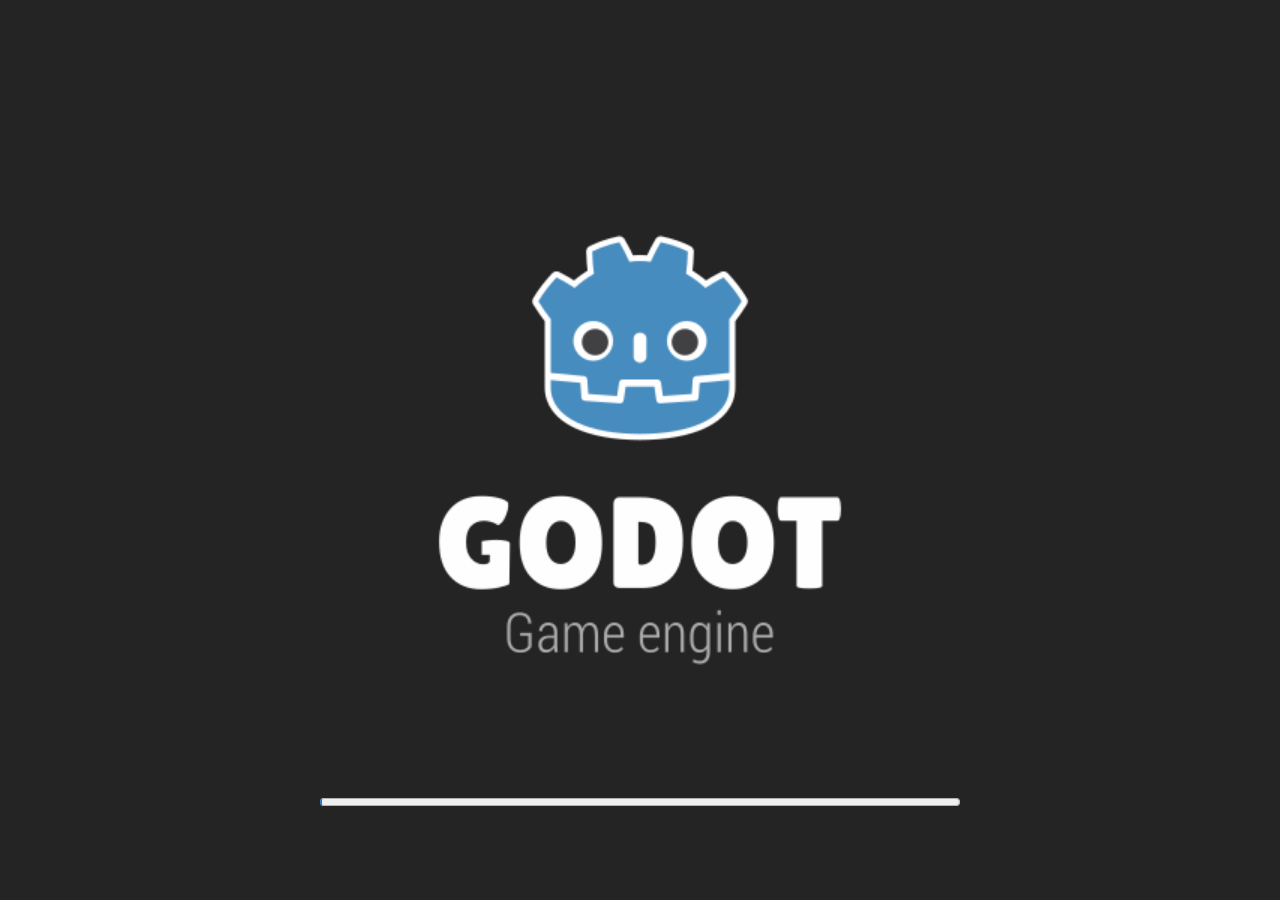
==== creature-godot/web/index.html @ 2a68b7be "Fix Godot onboarding, admin logs, and house rendering. Keep no-profile sessions on onboarding, surfa" ====
<!DOCTYPE html>
<html lang="en">
	<head>
		<meta charset="utf-8">
		<meta name="viewport" content="width=device-width, height=device-height, initial-scale=1.0, maximum-scale=1.0, user-scalable=no, viewport-fit=cover">
		<meta name="theme-color" content="#0a1628">
		<meta name="mobile-web-app-capable" content="yes">
		<meta name="apple-mobile-web-app-capable" content="yes">
		<meta name="apple-mobile-web-app-status-bar-style" content="black-translucent">
		<meta name="apple-mobile-web-app-title" content="Creature">
		<link rel="manifest" href="manifest.webmanifest">
		<title>Creature RTS</title>
		<style>
html, body, #canvas {
	margin: 0;
	padding: 0;
	border: 0;
}

body {
	color: white;
	background-color: black;
	overflow: hidden;
	touch-action: none;
	height: 100%;
	height: 100dvh;
}

html {
	height: 100%;
	height: 100dvh;
}

#canvas {
	display: block;
}

#canvas:focus {
	outline: none;
}

#status, #status-splash, #status-progress {
	position: absolute;
	left: 0;
	right: 0;
}

#status, #status-splash {
	top: 0;
	bottom: 0;
}

#status {
	background-color: #242424;
	display: flex;
	flex-direction: column;
	justify-content: center;
	align-items: center;
	visibility: hidden;
}

#status-splash {
	max-height: 100%;
	max-width: 100%;
	margin: auto;
}

#status-splash.show-image--false {
	display: none;
}

#status-splash.fullsize--true {
	height: 100%;
	width: 100%;
	object-fit: contain;
}

#status-splash.use-filter--false {
	image-rendering: pixelated;
}

#status-progress, #status-notice {
	display: none;
}

#status-progress {
	bottom: 10%;
	width: 50%;
	margin: 0 auto;
}

#status-notice {
	background-color: #5b3943;
	border-radius: 0.5rem;
	border: 1px solid #9b3943;
	color: #e0e0e0;
	font-family: 'Noto Sans', 'Droid Sans', Arial, sans-serif;
	line-height: 1.3;
	margin: 0 2rem;
	overflow: hidden;
	padding: 1rem;
	text-align: center;
	z-index: 1;
}

#fs-prompt {
	position: fixed;
	left: 0;
	right: 0;
	bottom: 0;
	z-index: 100000;
	display: none;
	flex-direction: column;
	align-items: center;
	justify-content: center;
	gap: 0.5rem;
	padding: 0.75rem 1rem;
	padding-bottom: max(0.75rem, env(safe-area-inset-bottom));
	background: rgba(10, 22, 40, 0.92);
	text-align: center;
	font-family: system-ui, sans-serif;
}

#fs-prompt.visible {
	display: flex;
}

#fs-btn {
	font-size: 1rem;
	padding: 0.75rem 1.4rem;
	border: 2px solid #00e5ff;
	background: #0a1628;
	color: #00e5ff;
	border-radius: 4px;
	cursor: pointer;
	touch-action: manipulation;
	-webkit-tap-highlight-color: transparent;
}

#fs-hint {
	max-width: 20rem;
	font-size: 0.85rem;
	line-height: 1.5;
	color: #b0bec5;
	margin: 0;
}

#pwa-hint {
	font-size: 0.75rem;
	color: #78909c;
	max-width: 22rem;
}
		</style>
		<script>
window.CreatureNet = (function () {
	const SESSION_KEY = 'creature_supabase_session';

	function getSessionJson() {
		try {
			return localStorage.getItem(SESSION_KEY) || '';
		} catch (e) {
			return '';
		}
	}

	function saveSessionJson(json) {
		try {
			localStorage.setItem(SESSION_KEY, json);
		} catch (e) {
			console.warn('CreatureNet session save failed', e);
		}
	}

	function runRequest(method, url, headersJson, body, callback) {
		let headers = {};
		try {
			headers = JSON.parse(headersJson || '{}');
		} catch (e) {
			callback(JSON.stringify({ ok: false, status: 0, body: 'Bad headers JSON' }));
			return;
		}
		const opts = { method, headers };
		if (body && body.length > 0) {
			opts.body = body;
		}
		fetch(url, opts)
			.then(async (res) => {
				const text = await res.text();
				callback(JSON.stringify({ ok: res.ok, status: res.status, body: text }));
			})
			.catch((err) => {
				callback(JSON.stringify({ ok: false, status: 0, body: String(err) }));
			});
	}

	return { getSessionJson, saveSessionJson, runRequest };
})();
		</script>
		<link id="-gd-engine-icon" rel="icon" type="image/png" href="index.icon.png" />
<link rel="apple-touch-icon" href="index.apple-touch-icon.png"/>
<link rel="manifest" href="index.manifest.json">

	</head>
	<body>
		<canvas id="canvas">
			Your browser does not support the canvas tag.
		</canvas>

		<noscript>
			Your browser does not support JavaScript.
		</noscript>

		<div id="status">
			<img id="status-splash" class="show-image--true fullsize--true use-filter--true" src="index.png" alt="">
			<progress id="status-progress"></progress>
			<div id="status-notice"></div>
		</div>

		<div id="fs-prompt" aria-hidden="true">
			<button type="button" id="fs-btn">Tap to start</button>
			<p id="fs-hint">For true fullscreen on iPhone, use Share → Add to Home Screen.</p>
			<p id="pwa-hint">In browser, this banner dismisses on tap so you can play.</p>
		</div>

		<script src="index.js"></script>
		<script>
const GODOT_CONFIG = {"args":[],"canvasResizePolicy":2,"emscriptenPoolSize":8,"ensureCrossOriginIsolationHeaders":false,"executable":"index","experimentalVK":true,"fileSizes":{"index.pck":133040,"index.wasm":39509339},"focusCanvas":false,"gdextensionLibs":[],"godotPoolSize":4,"serviceWorker":"index.service.worker.js"};
const GODOT_THREADS_ENABLED = false;

function isDevServer() {
	const params = new URLSearchParams(location.search);
	if (params.get('dev') === '1') return true;
	if (params.get('dev') === '0') return false;
	const port = location.port;
	const host = location.hostname;
	if (port === '8443' || port === '8080') return true;
	if (host === 'localhost' || host === '127.0.0.1') return true;
	if (/^192\.168\.\d{1,3}\.\d{1,3}$/.test(host) && port === '8443') return true;
	return false;
}

async function prepareCachesForDev() {
	if (!isDevServer()) return;
	GODOT_CONFIG.serviceWorker = '';
	if (!('serviceWorker' in navigator)) return;
	const regs = await navigator.serviceWorker.getRegistrations();
	await Promise.all(regs.map((reg) => reg.unregister()));
	if (typeof caches !== 'undefined') {
		const keys = await caches.keys();
		await Promise.all(keys.map((key) => caches.delete(key)));
	}
}

(async function () {
	await prepareCachesForDev();
	const engine = new Engine(GODOT_CONFIG);
	const statusOverlay = document.getElementById('status');
	const statusProgress = document.getElementById('status-progress');
	const statusNotice = document.getElementById('status-notice');

	let initializing = true;
	let statusMode = '';

	function setStatusMode(mode) {
		if (statusMode === mode || !initializing) {
			return;
		}
		if (mode === 'hidden') {
			statusOverlay.remove();
			initializing = false;
			return;
		}
		statusOverlay.style.visibility = 'visible';
		statusProgress.style.display = mode === 'progress' ? 'block' : 'none';
		statusNotice.style.display = mode === 'notice' ? 'block' : 'none';
		statusMode = mode;
	}

	function setStatusNotice(text) {
		while (statusNotice.lastChild) {
			statusNotice.removeChild(statusNotice.lastChild);
		}
		const lines = text.split('\n');
		lines.forEach((line) => {
			statusNotice.appendChild(document.createTextNode(line));
			statusNotice.appendChild(document.createElement('br'));
		});
	}

	function displayFailureNotice(err) {
		console.error(err);
		if (err instanceof Error) {
			setStatusNotice(err.message);
		} else if (typeof err === 'string') {
			setStatusNotice(err);
		} else {
			setStatusNotice('An unknown error occurred.');
		}
		setStatusMode('notice');
		initializing = false;
	}

	const missing = Engine.getMissingFeatures({
		threads: GODOT_THREADS_ENABLED,
	});

	if (missing.length !== 0) {
		if (GODOT_CONFIG['serviceWorker'] && GODOT_CONFIG['ensureCrossOriginIsolationHeaders'] && 'serviceWorker' in navigator) {
			let serviceWorkerRegistrationPromise;
			try {
				serviceWorkerRegistrationPromise = navigator.serviceWorker.getRegistration();
			} catch (err) {
				serviceWorkerRegistrationPromise = Promise.reject(new Error('Service worker registration failed.'));
			}
			Promise.race([
				serviceWorkerRegistrationPromise.then((registration) => {
					if (registration != null) {
						return Promise.reject(new Error('Service worker already exists.'));
					}
					return registration;
				}).then(() => engine.installServiceWorker()),
				new Promise((resolve) => {
					setTimeout(() => resolve(), 2000);
				}),
			]).then(() => {
				window.location.reload();
			}).catch((err) => {
				console.error('Error while registering service worker:', err);
			});
		} else {
			const missingMsg = 'Error\nThe following features required to run Godot projects on the Web are missing:\n';
			displayFailureNotice(missingMsg + missing.join('\n'));
		}
	} else {
		setStatusMode('progress');
		engine.startGame({
			'onProgress': function (current, total) {
				if (current > 0 && total > 0) {
					statusProgress.value = current;
					statusProgress.max = total;
				} else {
					statusProgress.removeAttribute('value');
					statusProgress.removeAttribute('max');
				}
			},
		}).then(() => {
			setStatusMode('hidden');
			setupMobileFullscreen();
		}, displayFailureNotice);
	}
})();

(function setupMobileFullscreen() {
	const prompt = document.getElementById('fs-prompt');
	const btn = document.getElementById('fs-btn');
	const canvas = document.getElementById('canvas');
	let userActivated = false;
	let dismissed = false;

	const isStandalone = window.matchMedia('(display-mode: fullscreen)').matches
		|| window.matchMedia('(display-mode: standalone)').matches
		|| window.navigator.standalone === true;

	const isMobile = window.matchMedia('(pointer: coarse)').matches
		|| window.matchMedia('(max-width: 900px)').matches;

	function isFullscreen() {
		return !!(document.fullscreenElement || document.webkitFullscreenElement);
	}

	function focusCanvas() {
		try {
			canvas.setAttribute('tabindex', '0');
			canvas.focus({ preventScroll: true });
		} catch (_e) {}
	}

	function dismissPrompt() {
		dismissed = true;
		prompt.classList.remove('visible');
		prompt.setAttribute('aria-hidden', 'true');
		focusCanvas();
	}

	async function enterFullscreen() {
		userActivated = true;
		dismissPrompt();

		const targets = [canvas, document.documentElement];
		for (const target of targets) {
			try {
				if (isFullscreen()) {
					break;
				}
				if (target.requestFullscreen) {
					await target.requestFullscreen({ navigationUI: 'hide' });
					break;
				}
				if (target.webkitRequestFullscreen) {
					target.webkitRequestFullscreen();
					break;
				}
			} catch (err) {
				console.warn('Fullscreen request failed:', err);
			}
		}
	}

	function maybeShowPrompt() {
		if (dismissed || !isMobile || isStandalone || isFullscreen()) {
			prompt.classList.remove('visible');
			return;
		}
		prompt.classList.add('visible');
		prompt.setAttribute('aria-hidden', 'false');
	}

	function onStartTap(e) {
		e.preventDefault();
		e.stopPropagation();
		enterFullscreen();
	}

	btn.addEventListener('click', onStartTap);
	btn.addEventListener('touchend', onStartTap, { passive: false });

	document.addEventListener('fullscreenchange', () => {
		if (isFullscreen()) {
			dismissPrompt();
		} else if (isMobile && !isStandalone && !dismissed) {
			prompt.classList.add('visible');
			prompt.setAttribute('aria-hidden', 'false');
		}
	});

	if (isStandalone) {
		dismissPrompt();
	} else {
		maybeShowPrompt();
	}

	canvas.addEventListener('touchstart', () => {
		try {
			canvas.setAttribute('tabindex', '0');
			canvas.focus({ preventScroll: true });
		} catch (_e) {}
	}, { passive: true });
})();
		</script>
	</body>
</html>
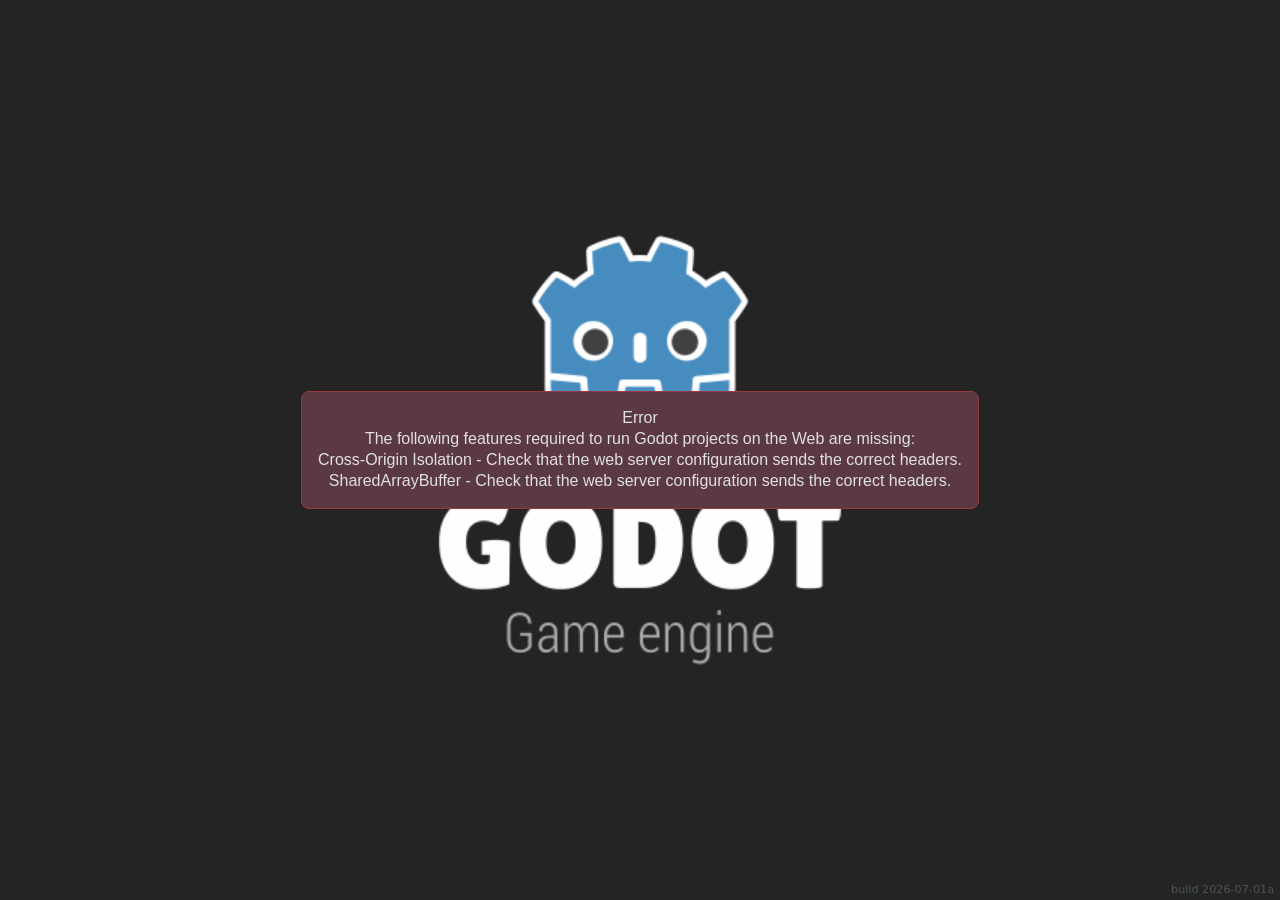
==== commit ddccd719: "Fix engine-virtual world-entry collision, propagate creature color, and add PWA cache-busting. Renam" ====
--- a/creature-godot/web/index.html
+++ b/creature-godot/web/index.html
@@ -150,6 +150,19 @@
 	color: #78909c;
 	max-width: 22rem;
 }
+
+#build-stamp {
+	position: fixed;
+	right: 6px;
+	bottom: 4px;
+	z-index: 100001;
+	font-family: system-ui, sans-serif;
+	font-size: 0.7rem;
+	color: #78909c;
+	opacity: 0.45;
+	pointer-events: none;
+	user-select: none;
+}
 		</style>
 		<script>
 window.CreatureNet = (function () {
@@ -168,6 +181,14 @@
 			localStorage.setItem(SESSION_KEY, json);
 		} catch (e) {
 			console.warn('CreatureNet session save failed', e);
+		}
+	}
+
+	function clearSessionJson() {
+		try {
+			localStorage.removeItem(SESSION_KEY);
+		} catch (e) {
+			console.warn('CreatureNet session clear failed', e);
 		}
 	}
 
@@ -193,7 +214,7 @@
 			});
 	}
 
-	return { getSessionJson, saveSessionJson, runRequest };
+	return { getSessionJson, saveSessionJson, clearSessionJson, runRequest };
 })();
 		</script>
 		<link id="-gd-engine-icon" rel="icon" type="image/png" href="index.icon.png" />
@@ -222,10 +243,13 @@
 			<p id="pwa-hint">In browser, this banner dismisses on tap so you can play.</p>
 		</div>
 
+		<!-- Build stamp: keep the string in sync with GameConfig.BUILD_ID. -->
+		<div id="build-stamp">build 2026-07-01a</div>
+
 		<script src="index.js"></script>
 		<script>
-const GODOT_CONFIG = {"args":[],"canvasResizePolicy":2,"emscriptenPoolSize":8,"ensureCrossOriginIsolationHeaders":false,"executable":"index","experimentalVK":true,"fileSizes":{"index.pck":133040,"index.wasm":39509339},"focusCanvas":false,"gdextensionLibs":[],"godotPoolSize":4,"serviceWorker":"index.service.worker.js"};
-const GODOT_THREADS_ENABLED = false;
+const GODOT_CONFIG = {"args":[],"canvasResizePolicy":2,"emscriptenPoolSize":8,"ensureCrossOriginIsolationHeaders":false,"executable":"index","experimentalVK":true,"fileSizes":{"index.pck":135872,"index.wasm":38814086},"focusCanvas":false,"gdextensionLibs":[],"godotPoolSize":4,"serviceWorker":"index.service.worker.js"};
+const GODOT_THREADS_ENABLED = true;
 
 function isDevServer() {
 	const params = new URLSearchParams(location.search);
@@ -345,10 +369,61 @@
 			},
 		}).then(() => {
 			setStatusMode('hidden');
+			setupServiceWorkerAutoUpdate();
 			setupMobileFullscreen();
 		}, displayFailureNotice);
 	}
 })();
+
+// Durable cache-busting: when a newer build's service worker installs, tell it to
+// take over immediately (skipWaiting + claim + reload clients) so users never get
+// silently stuck on a stale PWA build. Never runs on the dev-server path, which
+// deliberately unregisters service workers (see prepareCachesForDev).
+let _swAutoReloaded = false;
+function setupServiceWorkerAutoUpdate() {
+	if (isDevServer()) {
+		return;
+	}
+	if (!('serviceWorker' in navigator)) {
+		return;
+	}
+
+	// Reload exactly once when a new worker takes control of this page.
+	navigator.serviceWorker.addEventListener('controllerchange', () => {
+		if (_swAutoReloaded) {
+			return;
+		}
+		_swAutoReloaded = true;
+		window.location.reload();
+	});
+
+	navigator.serviceWorker.getRegistration().then((registration) => {
+		if (registration == null) {
+			return;
+		}
+		// A newer worker may already be waiting from a previous visit.
+		if (registration.waiting && navigator.serviceWorker.controller) {
+			registration.waiting.postMessage('update');
+		}
+		// Ask the browser to check the network for a fresh build.
+		registration.update().catch(() => {});
+		registration.addEventListener('updatefound', () => {
+			const installing = registration.installing;
+			if (installing == null) {
+				return;
+			}
+			installing.addEventListener('statechange', () => {
+				// Only when this is an update (a controller already exists),
+				// not the very first install, activate the new build now.
+				if (installing.state === 'installed' && navigator.serviceWorker.controller) {
+					installing.postMessage('update');
+				}
+			});
+		});
+	}).catch((err) => {
+		console.warn('Service worker auto-update check failed:', err);
+	});
+}
 
 (function setupMobileFullscreen() {
 	const prompt = document.getElementById('fs-prompt');
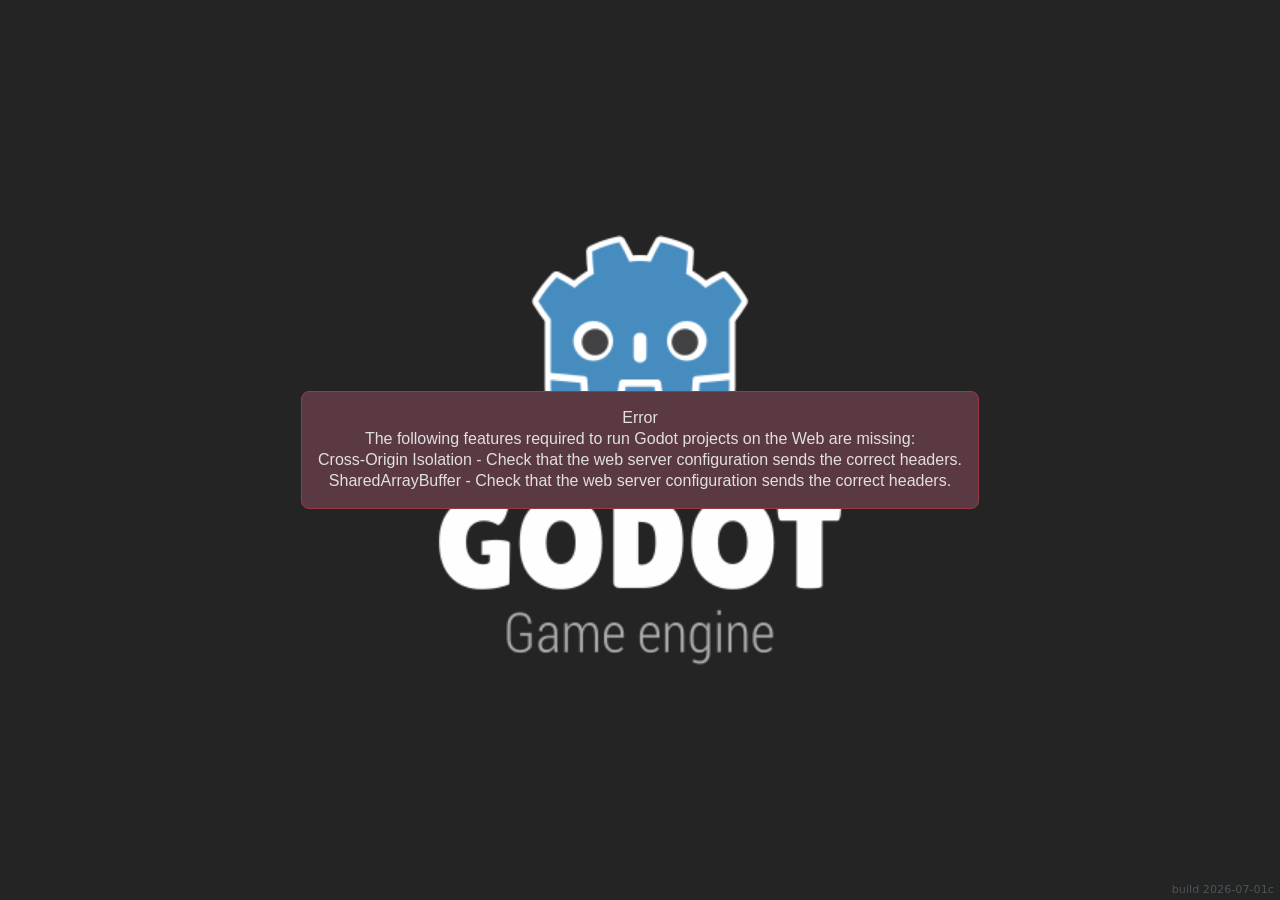
==== commit cdeec54d: "Add idle rest animations, redesign spawn screen, and enforce uppercase names. Give worms idle rest a" ====
--- a/creature-godot/web/index.html
+++ b/creature-godot/web/index.html
@@ -244,11 +244,11 @@
 		</div>
 
 		<!-- Build stamp: keep the string in sync with GameConfig.BUILD_ID. -->
-		<div id="build-stamp">build 2026-07-01a</div>
+		<div id="build-stamp">build 2026-07-01c</div>
 
 		<script src="index.js"></script>
 		<script>
-const GODOT_CONFIG = {"args":[],"canvasResizePolicy":2,"emscriptenPoolSize":8,"ensureCrossOriginIsolationHeaders":false,"executable":"index","experimentalVK":true,"fileSizes":{"index.pck":135872,"index.wasm":38814086},"focusCanvas":false,"gdextensionLibs":[],"godotPoolSize":4,"serviceWorker":"index.service.worker.js"};
+const GODOT_CONFIG = {"args":[],"canvasResizePolicy":2,"emscriptenPoolSize":8,"ensureCrossOriginIsolationHeaders":false,"executable":"index","experimentalVK":true,"fileSizes":{"index.pck":134512,"index.wasm":38814086},"focusCanvas":false,"gdextensionLibs":[],"godotPoolSize":4,"serviceWorker":"index.service.worker.js"};
 const GODOT_THREADS_ENABLED = true;
 
 function isDevServer() {
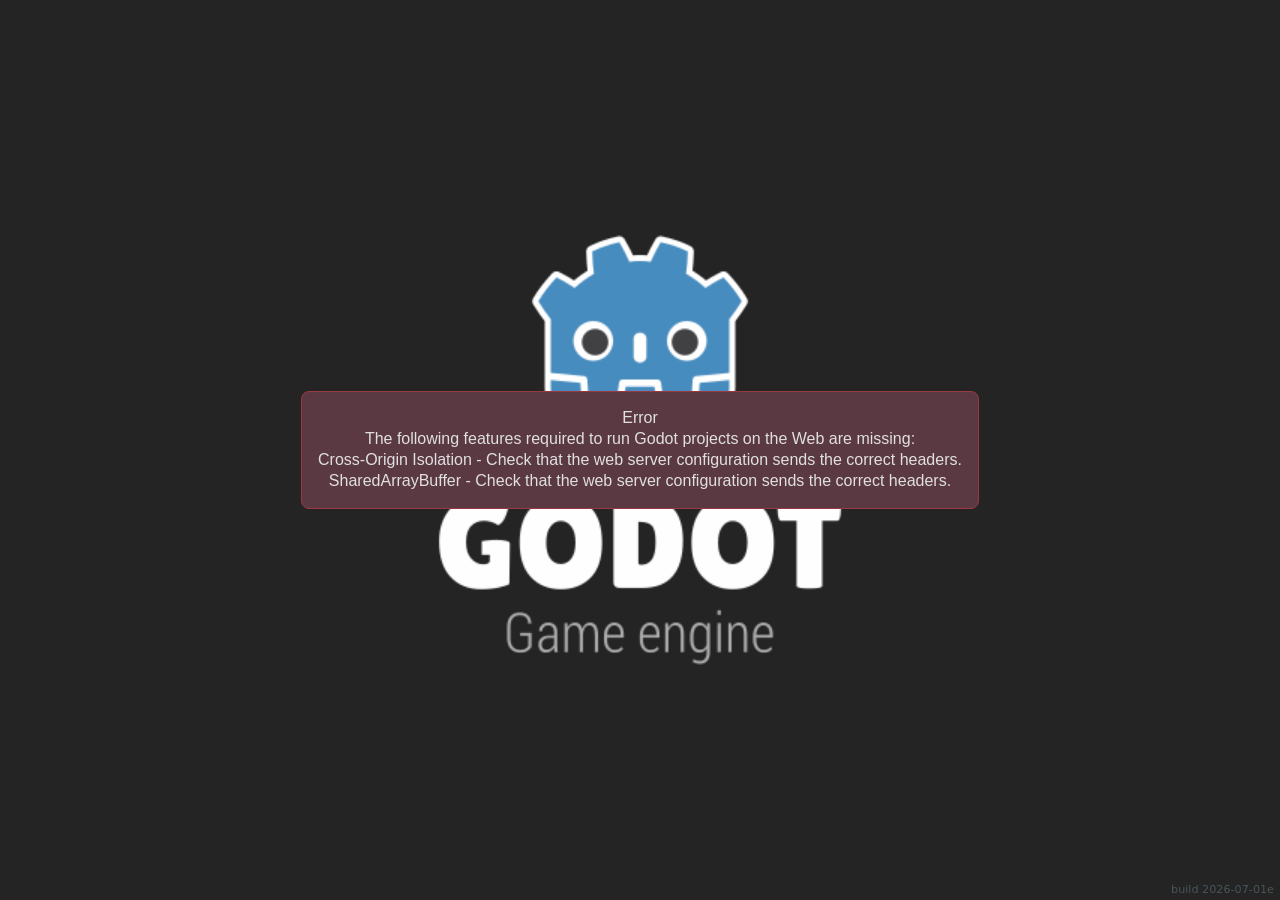
==== commit 86a298ab: "Add Slice 1 shapeshifting-prototype foundation with persistent world objects. Lay the first playable" ====
--- a/creature-godot/web/index.html
+++ b/creature-godot/web/index.html
@@ -244,11 +244,11 @@
 		</div>
 
 		<!-- Build stamp: keep the string in sync with GameConfig.BUILD_ID. -->
-		<div id="build-stamp">build 2026-07-01c</div>
+		<div id="build-stamp">build 2026-07-01e</div>
 
 		<script src="index.js"></script>
 		<script>
-const GODOT_CONFIG = {"args":[],"canvasResizePolicy":2,"emscriptenPoolSize":8,"ensureCrossOriginIsolationHeaders":false,"executable":"index","experimentalVK":true,"fileSizes":{"index.pck":134512,"index.wasm":38814086},"focusCanvas":false,"gdextensionLibs":[],"godotPoolSize":4,"serviceWorker":"index.service.worker.js"};
+const GODOT_CONFIG = {"args":[],"canvasResizePolicy":2,"emscriptenPoolSize":8,"ensureCrossOriginIsolationHeaders":false,"executable":"index","experimentalVK":true,"fileSizes":{"index.pck":163348,"index.wasm":38814086},"focusCanvas":false,"gdextensionLibs":[],"godotPoolSize":4,"serviceWorker":"index.service.worker.js"};
 const GODOT_THREADS_ENABLED = true;
 
 function isDevServer() {
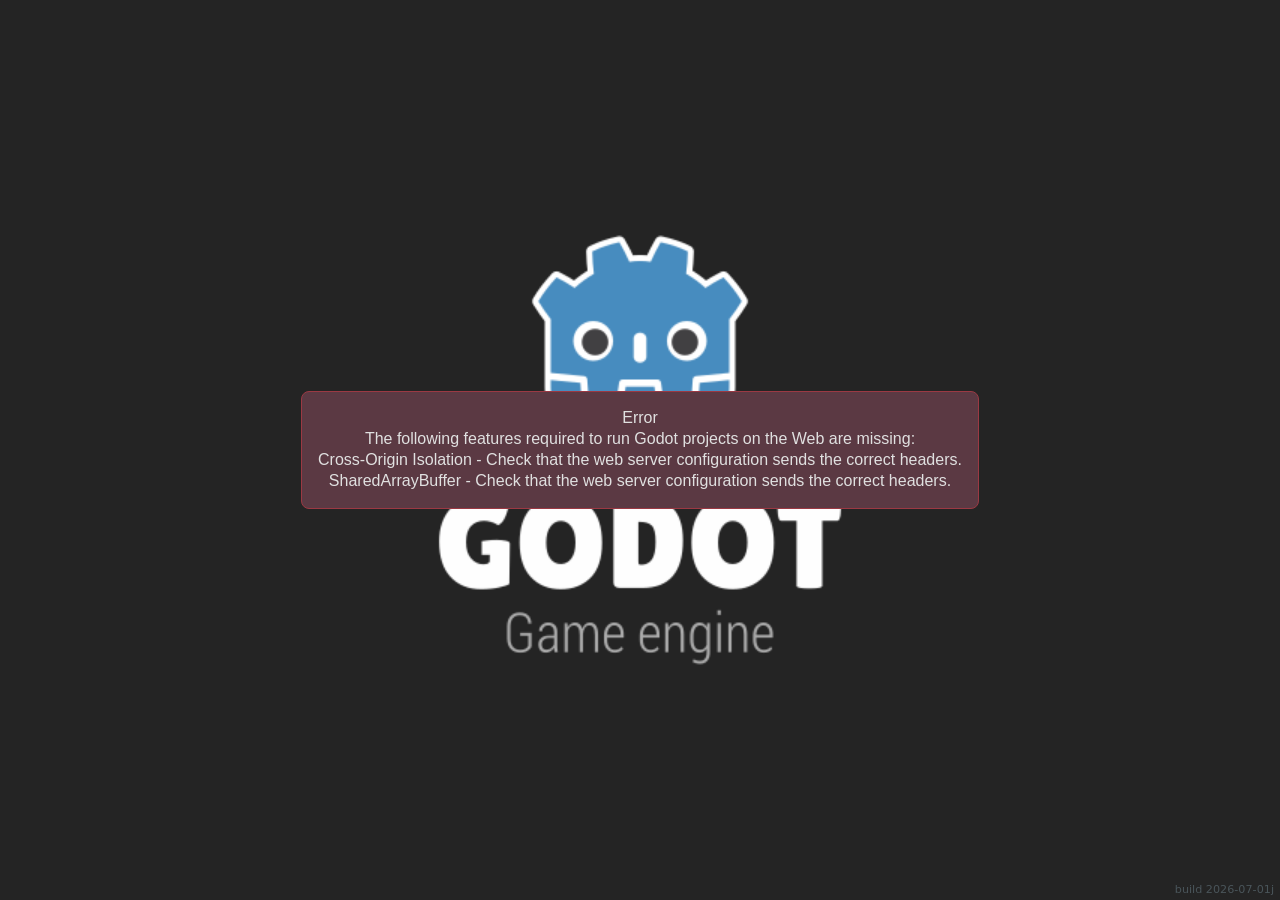
==== commit 0b37038c: "Add Slice 2 money system with playtest fixes and admin world tools." ====
--- a/creature-godot/web/index.html
+++ b/creature-godot/web/index.html
@@ -244,11 +244,11 @@
 		</div>
 
 		<!-- Build stamp: keep the string in sync with GameConfig.BUILD_ID. -->
-		<div id="build-stamp">build 2026-07-01e</div>
+		<div id="build-stamp">build 2026-07-01j</div>
 
 		<script src="index.js"></script>
 		<script>
-const GODOT_CONFIG = {"args":[],"canvasResizePolicy":2,"emscriptenPoolSize":8,"ensureCrossOriginIsolationHeaders":false,"executable":"index","experimentalVK":true,"fileSizes":{"index.pck":163348,"index.wasm":38814086},"focusCanvas":false,"gdextensionLibs":[],"godotPoolSize":4,"serviceWorker":"index.service.worker.js"};
+const GODOT_CONFIG = {"args":[],"canvasResizePolicy":2,"emscriptenPoolSize":8,"ensureCrossOriginIsolationHeaders":false,"executable":"index","experimentalVK":true,"fileSizes":{"index.pck":190468,"index.wasm":38814086},"focusCanvas":false,"gdextensionLibs":[],"godotPoolSize":4,"serviceWorker":"index.service.worker.js"};
 const GODOT_THREADS_ENABLED = true;
 
 function isDevServer() {
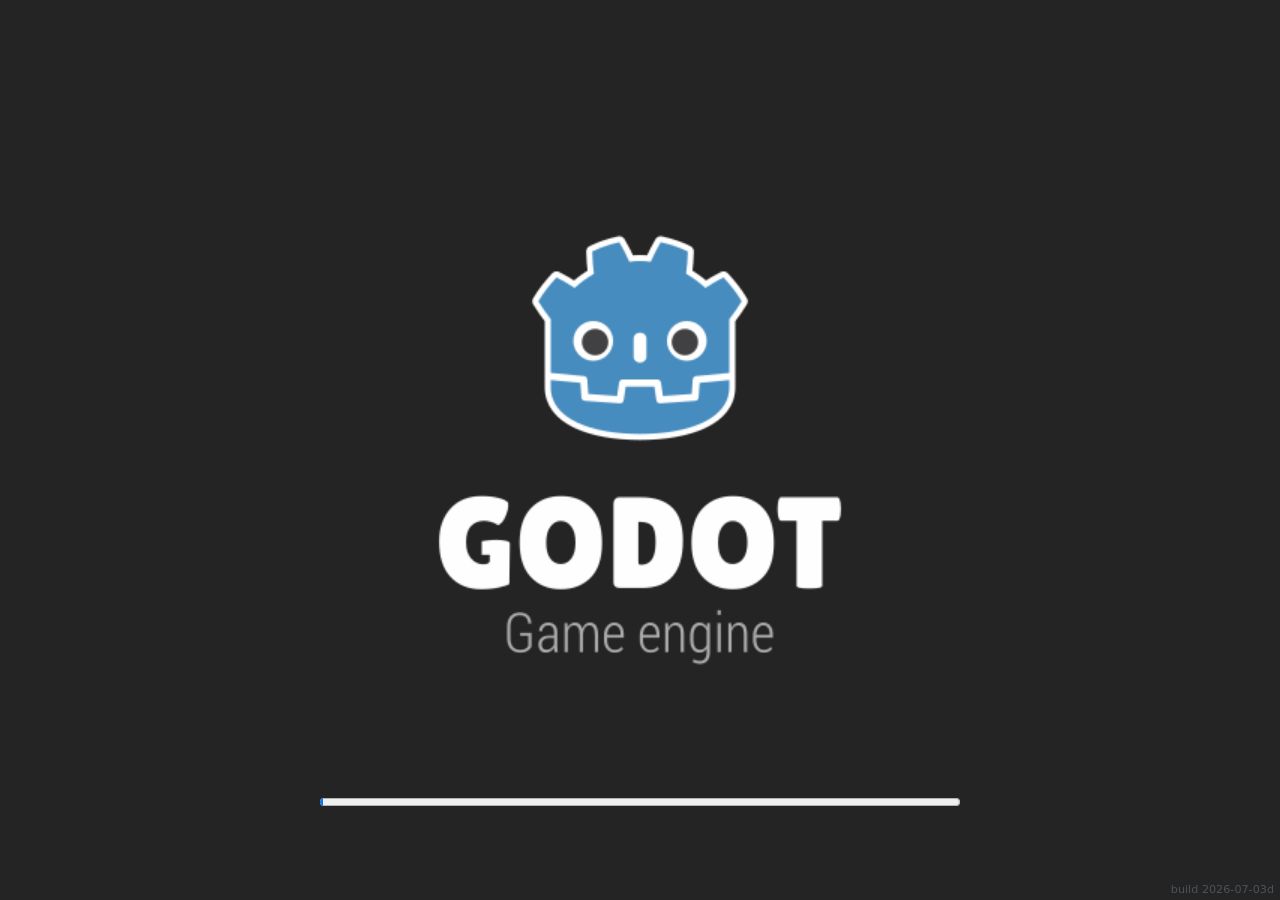
==== commit b2a2231f: "Finalize Memphis Zoo redo and polish pass (build 2026-07-05f). Complete the redesigned zoo gameplay " ====
--- a/creature-godot/web/index.html
+++ b/creature-godot/web/index.html
@@ -11,6 +11,15 @@
 		<link rel="manifest" href="manifest.webmanifest">
 		<title>Creature RTS</title>
 		<style>
+:root {
+	/* Read by CreatureNet.getSafeAreaJson() and applied as HUD margins in-game
+	   (iPhone notch / rounded corners / home bar in installed-PWA mode). */
+	--safe-top: env(safe-area-inset-top, 0px);
+	--safe-right: env(safe-area-inset-right, 0px);
+	--safe-bottom: env(safe-area-inset-bottom, 0px);
+	--safe-left: env(safe-area-inset-left, 0px);
+}
+
 html, body, #canvas {
 	margin: 0;
 	padding: 0;
@@ -24,6 +33,11 @@
 	touch-action: none;
 	height: 100%;
 	height: 100dvh;
+	/* Pin the page: iOS standalone PWAs can launch with a phantom scroll
+	   offset that shifts the canvas down until a rotation. */
+	position: fixed;
+	inset: 0;
+	width: 100%;
 }
 
 html {
@@ -214,7 +228,24 @@
 			});
 	}
 
-	return { getSessionJson, saveSessionJson, clearSessionJson, runRequest };
+	function getSafeAreaJson() {
+		try {
+			const cs = getComputedStyle(document.documentElement);
+			const px = (name) => parseFloat(cs.getPropertyValue(name)) || 0;
+			return JSON.stringify({
+				top: px('--safe-top'),
+				right: px('--safe-right'),
+				bottom: px('--safe-bottom'),
+				left: px('--safe-left'),
+				vw: window.innerWidth,
+				vh: window.innerHeight,
+			});
+		} catch (e) {
+			return '';
+		}
+	}
+
+	return { getSessionJson, saveSessionJson, clearSessionJson, runRequest, getSafeAreaJson };
 })();
 		</script>
 		<link id="-gd-engine-icon" rel="icon" type="image/png" href="index.icon.png" />
@@ -244,12 +275,62 @@
 		</div>
 
 		<!-- Build stamp: keep the string in sync with GameConfig.BUILD_ID. -->
-		<div id="build-stamp">build 2026-07-01j</div>
+		<div id="build-stamp">build 2026-07-03d</div>
 
 		<script src="index.js"></script>
 		<script>
-const GODOT_CONFIG = {"args":[],"canvasResizePolicy":2,"emscriptenPoolSize":8,"ensureCrossOriginIsolationHeaders":false,"executable":"index","experimentalVK":true,"fileSizes":{"index.pck":190468,"index.wasm":38814086},"focusCanvas":false,"gdextensionLibs":[],"godotPoolSize":4,"serviceWorker":"index.service.worker.js"};
-const GODOT_THREADS_ENABLED = true;
+const GODOT_CONFIG = {"args":[],"canvasResizePolicy":2,"emscriptenPoolSize":8,"ensureCrossOriginIsolationHeaders":false,"executable":"index","experimentalVK":true,"fileSizes":{"index.pck":225892,"index.wasm":39509339},"focusCanvas":false,"gdextensionLibs":[],"godotPoolSize":4,"serviceWorker":"index.service.worker.js"};
+const GODOT_THREADS_ENABLED = false;
+
+// iOS installed-PWA (standalone) launches can report a STALE window.innerWidth /
+// innerHeight until the phone is physically rotated. Godot's adaptive canvas and
+// its touch-coordinate scaling both read those values, so taps land offset (tap
+// bottom -> ring mid-screen) until a rotate + rotate-back. The layout viewport
+// (documentElement.clientWidth/Height) stays correct, so in standalone mode remap
+// inner* to it before the engine boots. Must run before engine.startGame().
+(function fixStandaloneViewport() {
+	const standalone = window.navigator.standalone === true
+		|| (window.matchMedia && window.matchMedia('(display-mode: standalone)').matches);
+	if (!standalone) return;
+	try {
+		const de = document.documentElement;
+		Object.defineProperty(window, 'innerWidth', {
+			get: () => de.clientWidth || window.outerWidth,
+			configurable: true,
+		});
+		Object.defineProperty(window, 'innerHeight', {
+			get: () => de.clientHeight || window.outerHeight,
+			configurable: true,
+		});
+	} catch (_e) { /* engine falls back to native innerWidth/innerHeight */ }
+})();
+
+// A physical rotate + rotate-back is what "heals" the remaining standalone
+// launch quirk: WebKit's UI-process touch mapping can be offset at launch even
+// though layout, rendering, and every DOM geometry API look correct (taps land
+// above where you touch). Nothing in JS can *detect* that state, so instead we
+// force the same viewport rebuild a rotation performs: re-commit the viewport
+// meta tag and do a 1px scroll dance.
+function recalcStandaloneViewport() {
+	const standalone = window.navigator.standalone === true
+		|| (window.matchMedia && window.matchMedia('(display-mode: standalone)').matches);
+	if (!standalone) return;
+	try {
+		const meta = document.querySelector('meta[name="viewport"]');
+		if (meta) {
+			const original = meta.getAttribute('content');
+			// Must actually change for WebKit to reprocess it; restored next frame.
+			meta.setAttribute('content', original + ', shrink-to-fit=no');
+			requestAnimationFrame(() => {
+				try { meta.setAttribute('content', original); } catch (_e) {}
+			});
+		}
+		window.scrollTo(0, 1);
+		requestAnimationFrame(() => {
+			try { window.scrollTo(0, 0); } catch (_e) {}
+		});
+	} catch (_e) {}
+}
 
 function isDevServer() {
 	const params = new URLSearchParams(location.search);
@@ -371,9 +452,76 @@
 			setStatusMode('hidden');
 			setupServiceWorkerAutoUpdate();
 			setupMobileFullscreen();
+			setupViewportResizeKicks();
+			// Heal the launch-time touch-mapping offset without needing a physical
+			// rotate + rotate-back: once shortly after start (engine already sized),
+			// again later in case iOS settled late, and on the very first touch.
+			[250, 1200, 2500].forEach((t) => setTimeout(recalcStandaloneViewport, t));
+			window.addEventListener('touchstart', () => recalcStandaloneViewport(), { once: true, passive: true });
 		}, displayFailureNotice);
 	}
 })();
+
+// iOS standalone PWAs report a stale window size at launch (canvas appears
+// shifted down / bottom UI cut off until the phone is rotated). Re-assert
+// scroll position and synthesize resize events so Godot's adaptive canvas
+// picks up the real dimensions without needing a rotation.
+function setupViewportResizeKicks() {
+	const canvas = document.getElementById('canvas');
+
+	function keyboardOpen() {
+		const el = document.activeElement;
+		return !!el && (el.tagName === 'INPUT' || el.tagName === 'TEXTAREA');
+	}
+
+	// True when the canvas no longer covers the visual viewport (stale size or
+	// a phantom scroll offset). Skipped while the on-screen keyboard is up —
+	// the shrunken visual viewport is expected then, not a layout bug.
+	function geometryMismatch() {
+		try {
+			if (!canvas || keyboardOpen()) return false;
+			const vv = window.visualViewport;
+			const vw = vv ? vv.width : window.innerWidth;
+			const vh = vv ? vv.height : window.innerHeight;
+			const offY = vv ? Math.abs(vv.offsetTop || 0) + Math.abs(vv.pageTop || 0) : 0;
+			const rect = canvas.getBoundingClientRect();
+			return offY > 1
+				|| Math.abs(rect.top) > 1 || Math.abs(rect.left) > 1
+				|| Math.abs(rect.width - vw) > 2 || Math.abs(rect.height - vh) > 2;
+		} catch (_e) {
+			return false;
+		}
+	}
+
+	function kick() {
+		try {
+			window.scrollTo(0, 0);
+			window.dispatchEvent(new Event('resize'));
+		} catch (_e) {}
+	}
+
+	function kickIfBroken() {
+		if (geometryMismatch()) kick();
+	}
+
+	// Staggered kicks after engine start: the iOS viewport can settle late.
+	[150, 400, 900, 1800].forEach((t) => setTimeout(kick, t));
+	window.addEventListener('orientationchange', () => {
+		setTimeout(kick, 100);
+		setTimeout(kick, 400);
+	});
+	// CONDITIONAL only: unconditionally kicking on every visualViewport resize
+	// fed back into itself (kick -> engine canvas resize -> visualViewport
+	// resize -> kick ...) and made the screen bounce/shake rapidly after a
+	// landscape -> portrait rotation in installed-PWA mode.
+	if (window.visualViewport) {
+		window.visualViewport.addEventListener('resize', () => setTimeout(kickIfBroken, 50));
+	}
+	window.addEventListener('pageshow', () => setTimeout(kick, 100));
+	// Slow watchdog: self-heal whenever iOS finally reports real geometry
+	// (fixes launch-time tap offset without requiring a rotate + rotate-back).
+	setInterval(kickIfBroken, 1000);
+}
 
 // Durable cache-busting: when a newer build's service worker installs, tell it to
 // take over immediately (skipWaiting + claim + reload clients) so users never get
